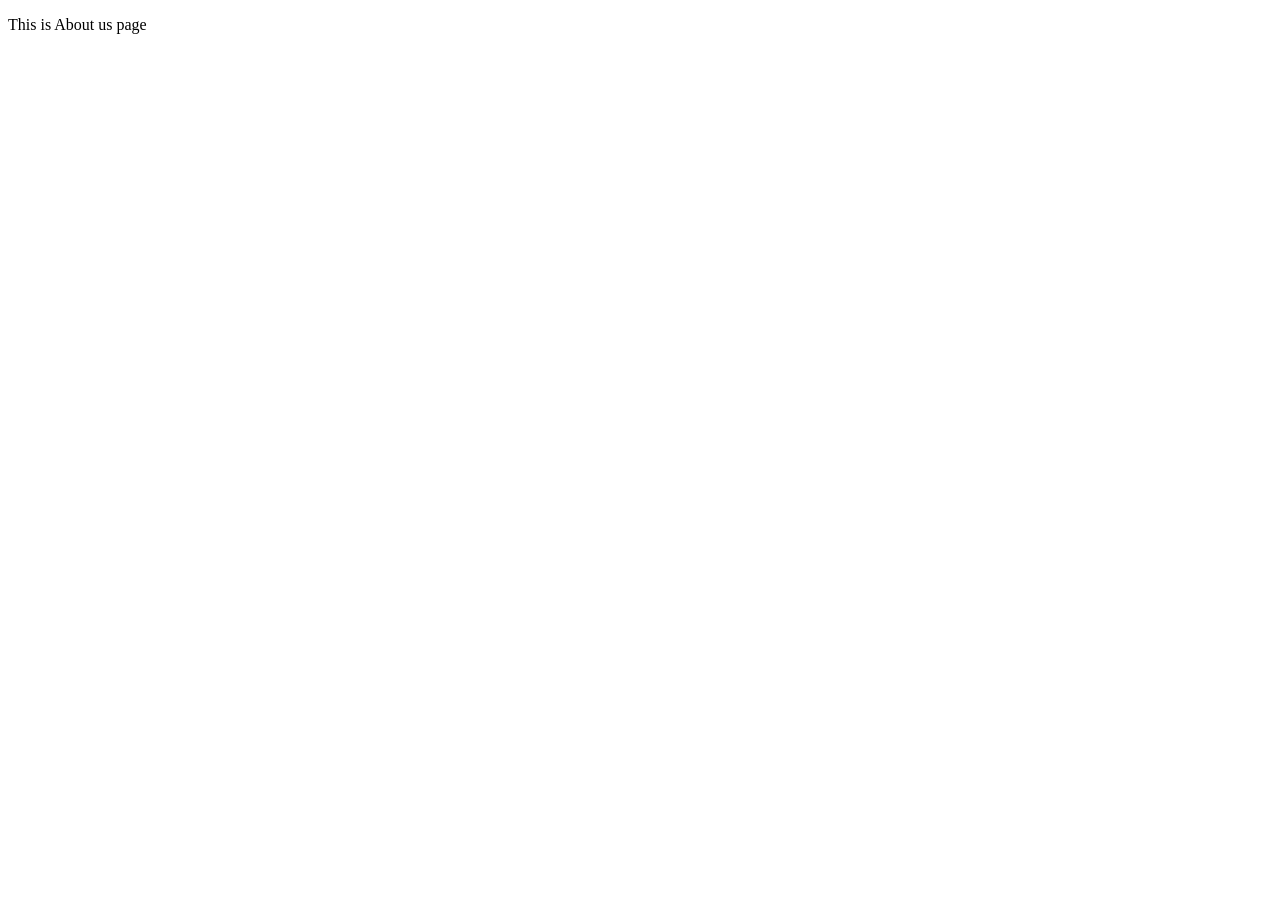
==== LoginPage/about.html @ 2466290e "few more pages added" ====
<!DOCTYPE html>
<html lang="en">
<head>
    <meta charset="UTF-8">
    <meta name="viewport" content="width=device-width, initial-scale=1.0">
    <title>About Us</title>
</head>
<body>
    <div>
        <p> This is About us page</p>
    </div>
    
</body>
</html>
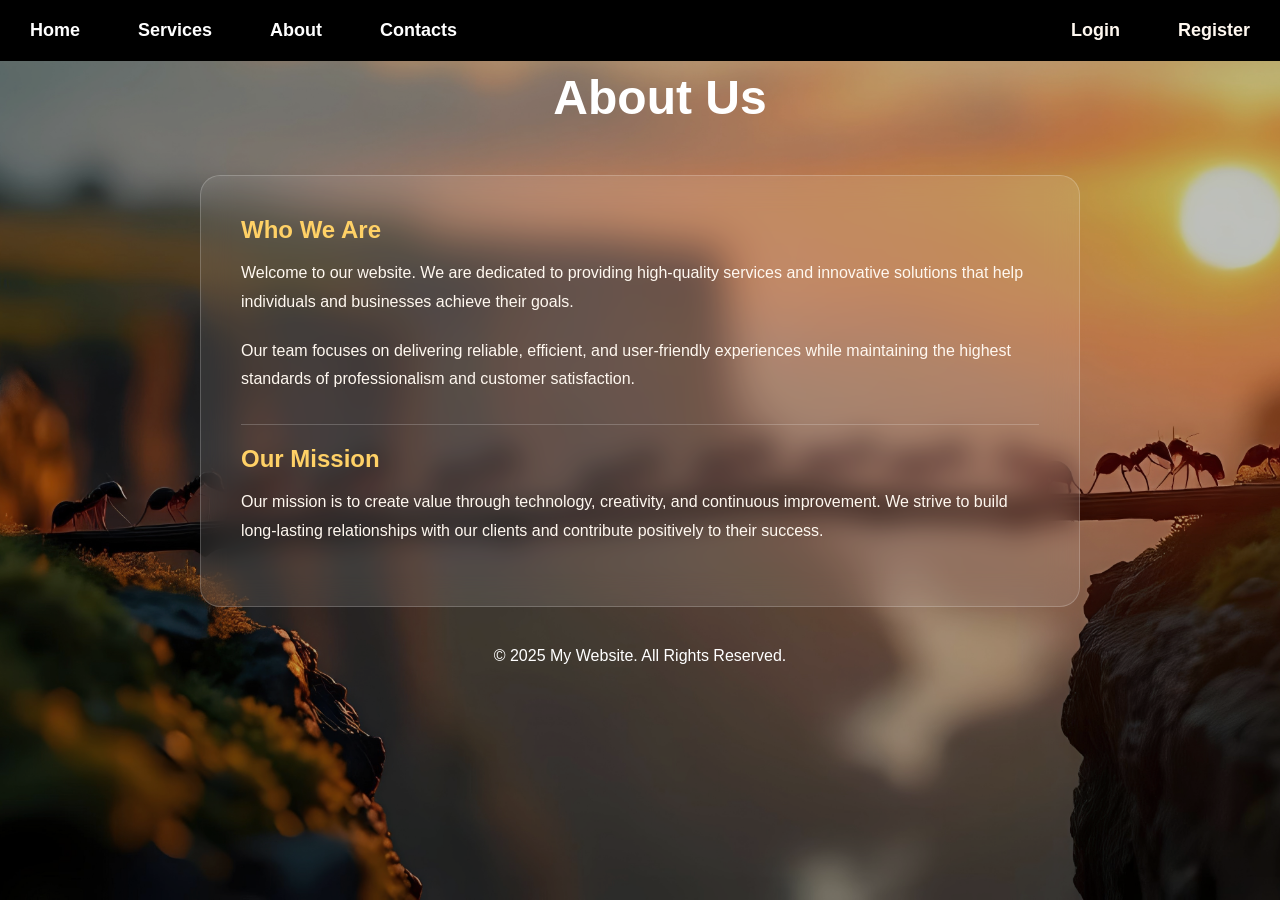
==== commit 017879c9: "frontend with js done" ====
--- a/LoginPage/about.html
+++ b/LoginPage/about.html
@@ -4,11 +4,142 @@
     <meta charset="UTF-8">
     <meta name="viewport" content="width=device-width, initial-scale=1.0">
     <title>About Us</title>
+    <link rel="stylesheet" href="nav.css">
+    <style>
+        * {
+            margin: 0;
+            padding: 0;
+            box-sizing: border-box;
+            font-family: Arial, sans-serif;
+        }
+
+        body {
+            min-height: 100vh;
+            background: url("img.jpeg") no-repeat center center/cover;
+            color: #FFF8F0;
+        }
+
+        body::before {
+            content: "";
+            position: fixed;
+            inset: 0;
+            background: rgba(0, 0, 0, 0.25);
+            z-index: -1;
+        }
+
+        header {
+            text-align: center;
+            padding: 70px 10px 10px 50px ;
+            color: white;
+        }
+
+        header h1 {
+            font-size: 3rem;
+        }
+
+        .container {
+            width: 85%;
+            max-width: 900px;
+            margin: 30px auto;
+            padding:10px;
+        }
+
+        .about-card {
+            background: rgba(255, 255, 255, 0.1);
+            backdrop-filter: blur(15px);
+
+            border: 1px solid rgba(255, 255, 255, 0.2);
+            border-radius: 20px;
+
+            padding: 40px;
+        }
+
+        .about-card h2 {
+            color: #FFD166;
+            margin-bottom: 15px;
+        }
+
+        .about-card p {
+            line-height: 1.8;
+            margin-bottom: 20px;
+            color: #FFF8F0;
+        }
+
+        .mission {
+            margin-top: 30px;
+            padding-top: 20px;
+            border-top: 1px solid rgba(255,255,255,0.2);
+        }
+
+         footer {
+            text-align: center;
+            padding: 0px;
+            color: white;
+            margin-bottom: 20px;
+        }
+
+        @media (max-width: 360px) {
+            header h1 {
+                font-size: 2rem;
+            }
+
+            .about-card {
+                padding: 25px;
+            }
+        }
+        
+    </style>
 </head>
 <body>
-    <div>
-        <p> This is About us page</p>
+
+    <header>
+        <h1>About Us</h1>
+    </header>
+     <nav class="navbar">
+    <a href="home.html">Home</a>
+    <a href="services.html">Services</a>
+    <a href="about.html">About</a>
+    <a href="contact.html">Contacts</a>
+</nav>
+<nav class="navbar_1">
+        <a href="index.html">Login</a>
+        <a href="register.html">Register</a>
+    </nav>
+
+    <div class="container">
+        <div class="about-card">
+
+            <h2>Who We Are</h2>
+
+            <p>
+                Welcome to our website. We are dedicated to providing
+                high-quality services and innovative solutions that help
+                individuals and businesses achieve their goals.
+            </p>
+
+            <p>
+                Our team focuses on delivering reliable, efficient, and
+                user-friendly experiences while maintaining the highest
+                standards of professionalism and customer satisfaction.
+            </p>
+
+            <div class="mission">
+                <h2>Our Mission</h2>
+
+                <p>
+                    Our mission is to create value through technology,
+                    creativity, and continuous improvement. We strive to
+                    build long-lasting relationships with our clients and
+                    contribute positively to their success.
+                </p>
+            </div>
+
+        </div>
     </div>
-    
+
+    <footer>
+        <p>&copy; 2025 My Website. All Rights Reserved.</p>
+    </footer>
+
 </body>
 </html>
--- a/LoginPage/nav.css
+++ b/LoginPage/nav.css
@@ -0,0 +1,56 @@
+.navbar {
+    position: fixed;
+    top: 0px;
+    left: 0px;
+    z-index: 1000;
+    padding : 10px; 
+    /* fi not then change padding */
+    width: 100%;
+    display: flex;
+    gap: 18px;
+    background-color: black;
+    /* background: transparent; */
+}
+
+.navbar a {
+    color: #FFF;
+    text-decoration: none;
+    font-size: 18px;
+    font-weight: 600;
+    padding: 10px 20px;
+    border-radius: 25px;
+    transition: 0.3s ease;
+}
+
+.navbar a:hover {
+    background: rgba(255, 255, 255, 0.15);
+    color: #FFD166;
+}
+.navbar_1 {
+    position: fixed;
+    top: 0px;
+    right: 0px;
+    z-index: 1000;
+    padding: 10px;
+    display: flex;
+    gap: 18px;
+
+    background: transparent;
+}
+
+.navbar_1 a {
+    color: #FFF8F0;
+    text-decoration: none;
+    font-size: 18px;
+    font-weight: 600;
+
+    padding: 10px 20px;
+    border-radius: 25px;
+
+    transition: 0.3s ease;
+}
+
+.navbar_1 a:hover {
+    background: rgba(255, 255, 255, 0.15);
+    color: #FFD166;
+}
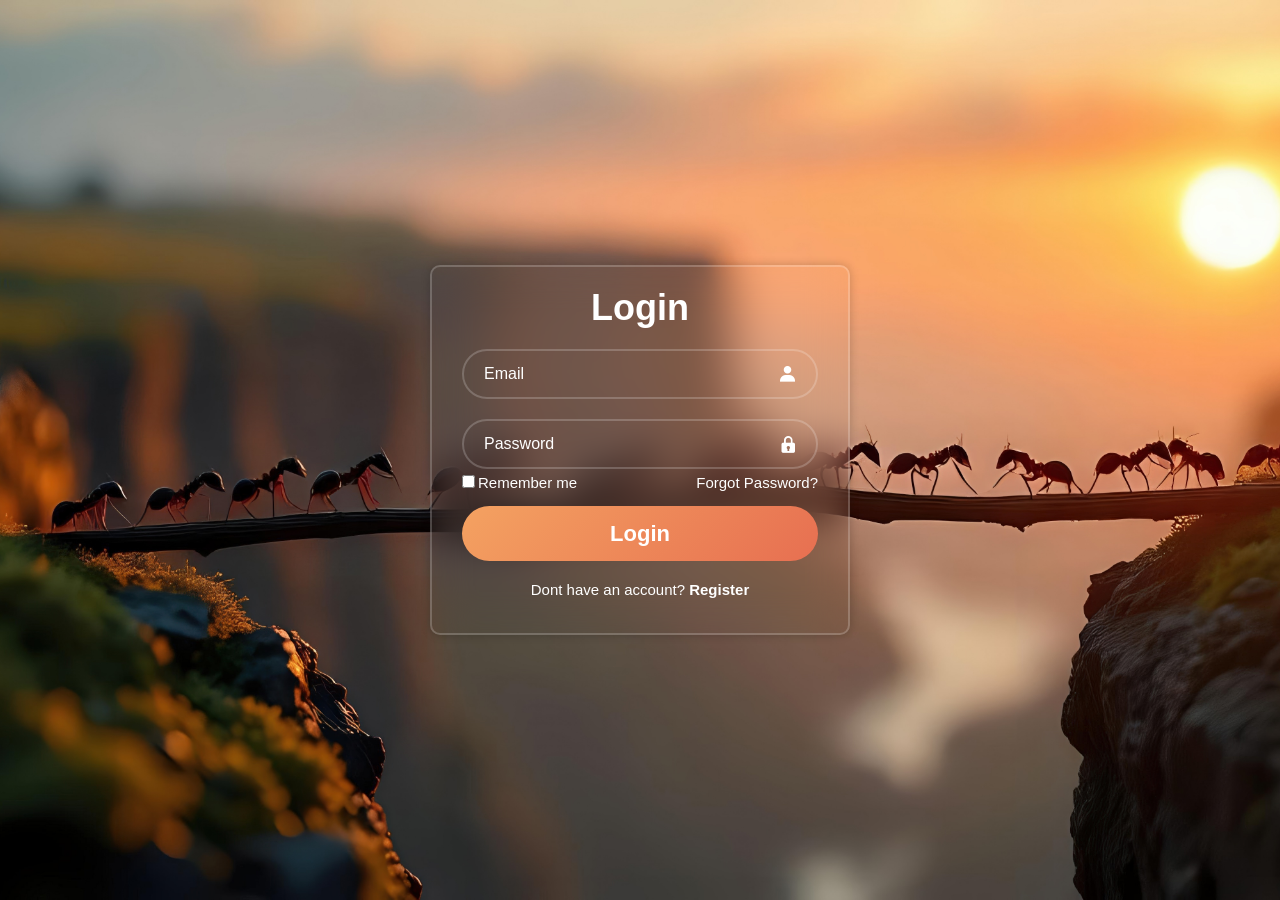
==== commit 280d6fc7: "added authorization" ====
--- a/LoginPage/about.html
+++ b/LoginPage/about.html
@@ -140,6 +140,6 @@
     <footer>
         <p>&copy; 2025 My Website. All Rights Reserved.</p>
     </footer>
-
+<script src="auth.js"></script>
 </body>
 </html>
